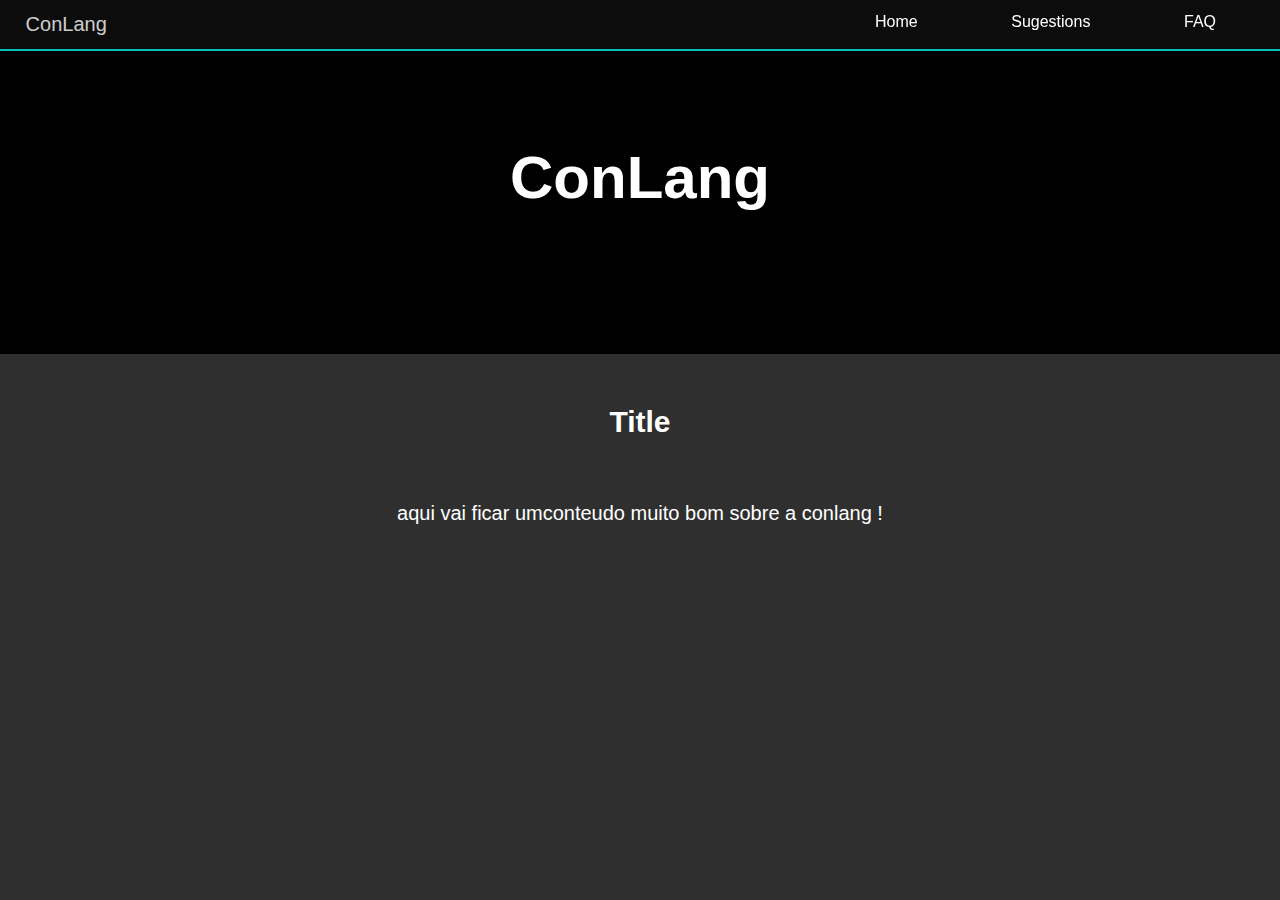
==== index.html @ e449cfe7 "files added via upload jjj" ====
<html lang='pt-br'>
    <meta charset-'UTF-8'>
        
    <head>
         <title>ConLang</title>
         <link rel="stylesheet" type="text/css" href="css/indexStyle.css">
         <link rel="stylesheet" type="text/css" href="css/responsivo.css">
        <meta name="viewport" content="width=device-width", initial-scale="1.0"> 

    </head>

    <body>
        <div class="menu">
            <header>

                <div class="logo">
                    <a href="about"> ConLang </a>
                </div>

                <nav>
                    <a href="index.html"> Home</a>
                    <a href="sugestions.html"> Sugestions</a>
                    <a href="faq.html"> FAQ</a>
                </nav>
            </header>
        </div>

        <div class="banner">
                <h1> ConLang </h1>
        </div>

        <div class="content">
            <h2> Title</h2>
            <p> aqui vai ficar umconteudo muito bom sobre a conlang !</p>
        </div>
    </body>

</html>
---- css/indexStyle.css ----
html{
    background-color: #2f2f2f;
}
body{
    margin: 0;
    padding: 0;
}

/*barra de navegação*/
.logo{
    width: 100%;
    position: fixed;
    padding: 1%;
    background-color: #0f0f0f;
    opacity: 80%;
    border-bottom: 2px solid #00f0f0;
}

/*logo no canto esquerdo*/
.logo a{
    font-size: 20px;
    font-family: 'Gill Sans', 'Gill Sans MT', Calibri, 'Trebuchet MS', sans-serif;
    color: white;
    text-decoration: none;
    margin-right: 5%;
    padding: 1%;
}
/* links na barra de navegação*/
.menu nav{
    width: 100%;
    position: fixed;
    text-align: right;
    padding: 1%;
}
.menu nav a{
    font-family: 'Gill Sans', 'Gill Sans MT', Calibri, 'Trebuchet MS', sans-serif;
    color: white;
    text-decoration: none;
    margin-right: 5%;
    padding: 1%;
}
.menu nav a:hover{
    text-decoration: underline;
    color: #00f0f0;
}

/*banner do topo*/
.banner{
    background-color: black;
    padding: 8%;

}
.banner h1{
    text-align: center;
    color: white;
    font-family: 'Gill Sans', 'Gill Sans MT', Calibri, 'Trebuchet MS', sans-serif;
    font-size: 60px;
}

/*conteudo, ttulo e paragrafo*/
.content{
    width: auto;
}
.content h2{
    text-align: center;
    font-size: 30px;
    font-family: 'Gill Sans', 'Gill Sans MT', Calibri, 'Trebuchet MS', sans-serif;
    color: white;
    padding: 2%
}
.content p{
    text-align: center;
    font-size: 20px;
    font-family: 'Gill Sans', 'Gill Sans MT', Calibri, 'Trebuchet MS', sans-serif;
    color: white;
    padding: 1%
}
---- css/responsivo.css ----
/*responsividade________________________________________________________________________*/

@media (max-width: 1024px ){
    body{
        margin: 0;
        padding: 0;
    }

    /*nome no canto*/
    .logo{
        padding: 3%;
    }
    .logo a{
        font-size: 30px;
    }

/*espessura da barra de navegação*/
    .menu nav{
        padding: 3%;
    }
    .menu nav a{
        font-size: 30px;
    }

/*tamanho do banner*/
    .banner{
        height: 30%;
    }
    .banner h1{
        font-size: 100px;
        margin-top: 18%;
    }

/*conteudo, titulo e paragrafo*/
    .content h2{
        font-size: 60px;
        padding:0%;
    }
    .content p{
        font-size: 40px;
        padding: 0px;
    }
}

/*___________________________________________________________________________________________*/

@media (max-width: 768px ){
    body{
        margin: 0;
        padding: 0;
    }

    /*nome no canto*/
    .logo{
        padding: 2%;
    }

/*espessura da barra de navegação*/
    .menu nav{
        padding: 2%;
    }
/*tamanho do banner*/
    .banner{
        height: 30%;
    }
    .banner h1{
        font-size: 100px;
        margin-top: 18%;
    }

/*conteudo, titulo e paragrafo*/
    .content h2{
        font-size: 50px;
    }
    .content p{
        font-size: 30px;
        padding: 0px;
    }
}

/*___________________________________________________________________________________________*/

@media (max-width: 360px){
    body{
        margin: 0;
        padding: 0;
    }

/*nome no canto*/
    .logo{
        padding: 2%;
    }
    .logo a{
        font-size: 15px;
    }

/*barra de navegação, espessua e links*/
    .menu nav{
        padding: 2%;
    }
    .menu nav a{
        text-align: center;
        font-size:15px;
    }

/*tamanho do banner*/
    .banner{
        height: 30%;
    }
    .banner h1{
        font-size: 35px;
        margin-top: 25%;
    }


    .content h2{
        font-size: 20px;
    }
    .content p{
        font-size: 15px;
        padding: 0px;
    }
}
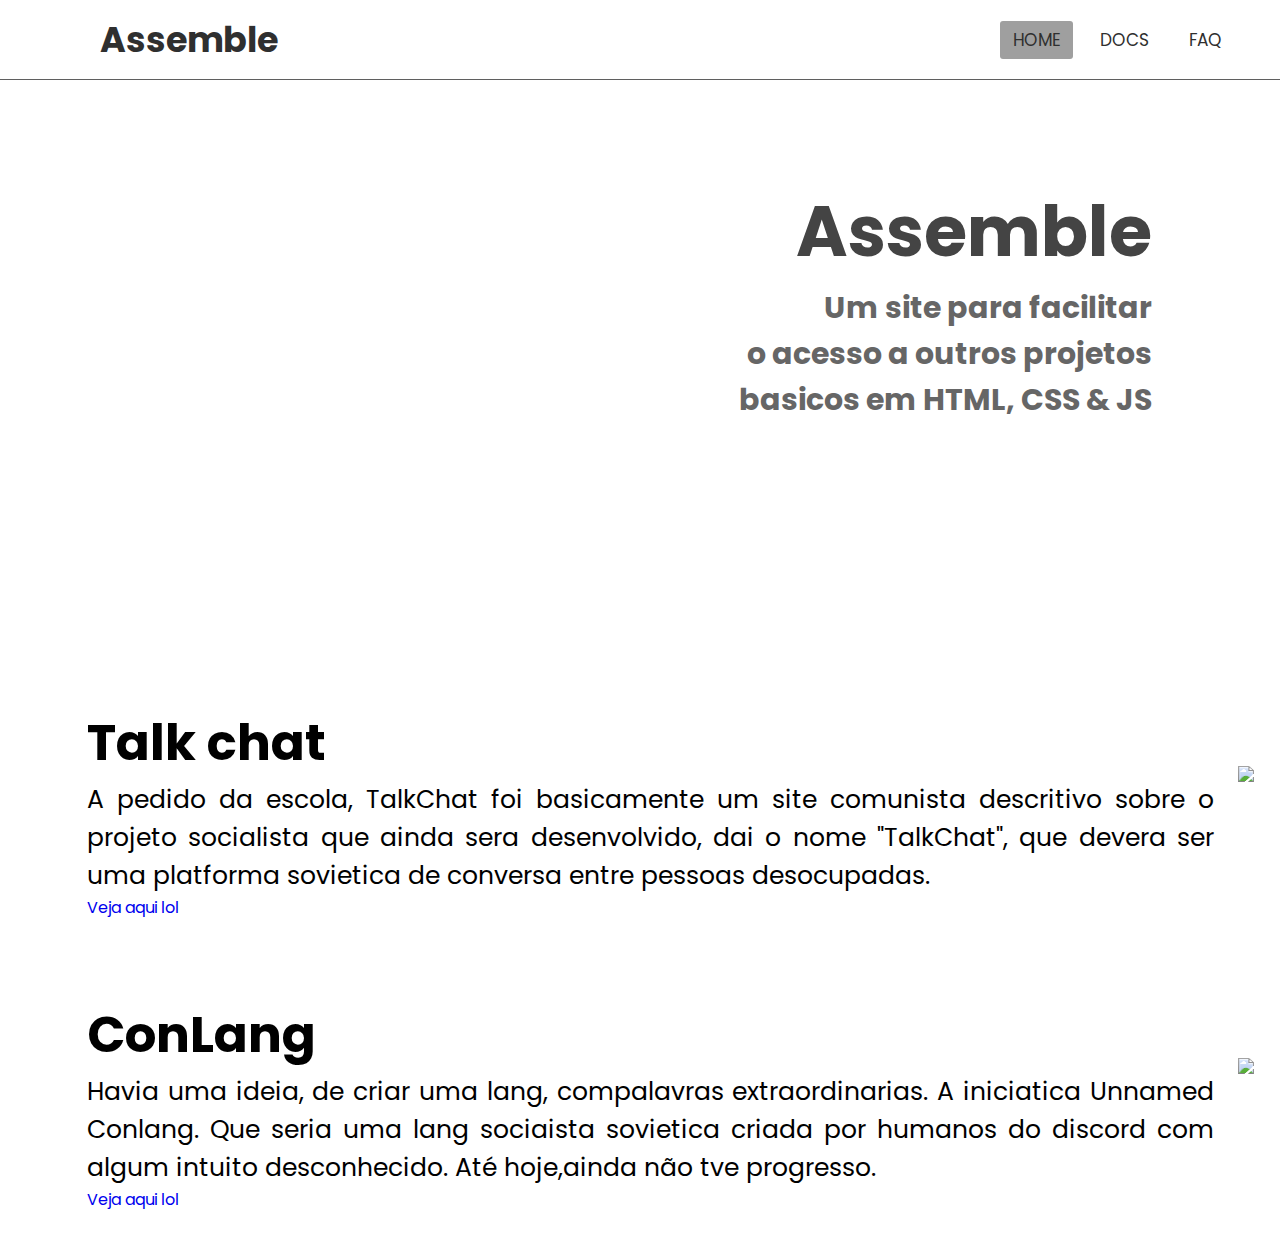
==== commit 7e589c6e: "Add files via upload" ====
--- a/index.html
+++ b/index.html
@@ -1,38 +1,74 @@
-<html lang='pt-br'>
-    <meta charset-'UTF-8'>
-        
+<html>
     <head>
-         <title>ConLang</title>
-         <link rel="stylesheet" type="text/css" href="css/indexStyle.css">
-         <link rel="stylesheet" type="text/css" href="css/responsivo.css">
-        <meta name="viewport" content="width=device-width", initial-scale="1.0"> 
+        <title>Assemble - Home</title>
+        <link rel="stylesheet" href="css/indexStyle.css" media="all">
+        <link rel="stylesheet" href="css/indexResp.css">
 
+        <meta name="viewport" content="width=device-width", initial-scale=1.0>
+
+        <link rel="preconnect" href="https://fonts.gstatic.com">
+        <link href="https://fonts.googleapis.com/css2?family=Poppins:wght@200;300&display=swap" rel="stylesheet">
+
+        <link rel="preconnect" href="https://fonts.gstatic.com">
+        <link href="https://fonts.googleapis.com/css2?family=Poppins:wght@300&display=swap" rel="stylesheet">
+
+        <script src="https://kit.fontawesome.com/a076d05399.js"></script>
     </head>
 
     <body>
-        <div class="menu">
-            <header>
 
-                <div class="logo">
-                    <a href="about"> ConLang </a>
+        <nav>
+
+            <input type="checkbox" id="check">
+                <label for="check" class="checkbtn">
+                    <i class="fas fa-bars"></i>
+                </label>
+
+            <label class="logo">Assemble</label>
+            <ul>
+                <li><a class="active" href="index.html">Home</a></li>
+                <li><a href="docsPage.html">Docs</a></li>
+                <li><a href="faqPage.html">Faq</a></li>
+            </ul>
+        </nav>
+
+        <div class="banner">
+            <h1>Assemble</h1>
+            <h2>Um site para facilitar<br>o acesso a outros projetos<br>basicos em HTML, CSS & JS</h2>
+        </div>
+
+        <section class="talkchat">
+
+            <div class="content">
+
+                <div class="text">
+                    <h1>Talk chat</h1>
+                    <p>A pedido da escola, TalkChat foi basicamente um site comunista descritivo sobre o projeto socialista que ainda sera desenvolvido, dai o nome "TalkChat", que devera ser uma platforma sovietica de conversa entre pessoas desocupadas.</p>
+                    <a href="https://viniciusboldan.github.io/TalkChat/index.html">Veja aqui lol</a>
                 </div>
 
-                <nav>
-                    <a href="index.html"> Home</a>
-                    <a href="sugestions.html"> Sugestions</a>
-                    <a href="faq.html"> FAQ</a>
-                </nav>
-            </header>
-        </div>
+                <div class="image">
+                    <img src="img/sovietFlag.jpeg">
+                </div>
 
-        <div class="banner">
-                <h1> ConLang </h1>
-        </div>
+            </div>
+        </section>
 
-        <div class="content">
-            <h2> Title</h2>
-            <p> aqui vai ficar umconteudo muito bom sobre a conlang !</p>
-        </div>
+        <section class="conlang">
+            <div class="content">
+
+                <div class="text">
+                    <h1>ConLang</h1>
+                    <p>Havia uma ideia, de criar uma lang, compalavras extraordinarias. A iniciatica Unnamed Conlang. Que seria uma lang sociaista sovietica criada por humanos do discord com algum intuito desconhecido. Até hoje,ainda não tve progresso.</p>
+                    <a href="https://viniciusboldan.github.io/unnamed-conlang/">Veja aqui lol</a>
+                </div>
+
+                <div class="image">
+                    <img src="img/sovietFlag.jpeg">
+                </div>
+
+            </div>
+        </section>
+
     </body>
-
 </html>--- a/css/indexStyle.css
+++ b/css/indexStyle.css
@@ -1,77 +1,148 @@
-html{
-    background-color: #2f2f2f;
-}
-body{
+*{
+    padding: 0;
     margin: 0;
-    padding: 0;
+    text-decoration: none;
+    list-style: none;
+    box-sizing: border-box;
 }
 
-/*barra de navegação*/
-.logo{
+html{
+    background-image: url("../img/office4.jpg");
+    background-repeat: no-repeat;
+    width: 100%;
+    height: 100%;
+    background-size: cover;
+}
+
+body{
+   font-family: 'Poppins', sans-serif;
+}
+
+/*Area do menu*/
+nav{
+    background-color: white;
+    border-bottom: 1px solid #5f5f5f;
+    top: 0px;
+    height: 80px;
     width: 100%;
     position: fixed;
-    padding: 1%;
-    background-color: #0f0f0f;
-    opacity: 80%;
-    border-bottom: 2px solid #00f0f0;
+    z-index: 12;
 }
 
-/*logo no canto esquerdo*/
-.logo a{
-    font-size: 20px;
-    font-family: 'Gill Sans', 'Gill Sans MT', Calibri, 'Trebuchet MS', sans-serif;
-    color: white;
-    text-decoration: none;
-    margin-right: 5%;
-    padding: 1%;
-}
-/* links na barra de navegação*/
-.menu nav{
-    width: 100%;
-    position: fixed;
-    text-align: right;
-    padding: 1%;
-}
-.menu nav a{
-    font-family: 'Gill Sans', 'Gill Sans MT', Calibri, 'Trebuchet MS', sans-serif;
-    color: white;
-    text-decoration: none;
-    margin-right: 5%;
-    padding: 1%;
-}
-.menu nav a:hover{
-    text-decoration: underline;
-    color: #00f0f0;
+label.logo{
+    color: #2f2f2f;
+    font-size: 35px;
+    line-height: 80px;
+    padding: 0 100px;
+    font-weight: bold;
 }
 
-/*banner do topo*/
+nav ul{
+    float: right;
+    margin-right: 40px;
+}
+
+nav ul li{
+    display: inline-block;
+    line-height: 80px;
+    margin: 0 5px;
+}
+
+nav ul li a{
+    color: #2f2f2f;
+    font-size: 17px;
+    padding: 7px 13px;
+    border-radius: 3px;
+    text-transform: uppercase;
+}
+
+a.active,a:hover{
+    background: #9f9f9f;
+    transition: 0.5s;
+}
+
+.checkbtn{
+    font-size: 40px;
+    color: #2f2f2f;
+    float: right;
+    margin-top: 22px;
+    margin-right: 40px;
+    cursor: pointer;
+    display: none;
+}
+
+#check{
+    display: none;
+}
+
+/*area do banner*/
 .banner{
-    background-color: black;
-    padding: 8%;
+    text-align: right;
+    margin-top: 14%;
+    margin-right: 10%;
+}
+.banner h1{
+    color: #444;
+    font-size: 70px;
+}
+
+.banner h2{
+    color: #666;
+    font-size: 30px;
 
 }
-.banner h1{
-    text-align: center;
-    color: white;
-    font-family: 'Gill Sans', 'Gill Sans MT', Calibri, 'Trebuchet MS', sans-serif;
-    font-size: 60px;
+
+/*seção do talk chat*/
+.talkchat{
+    background: white;
+    width: 100%;
+    margin-top: 20%;
 }
 
-/*conteudo, ttulo e paragrafo*/
-.content{
-    width: auto;
+.talkchat .content{
+    display: inline-flex;
+    margin: 2%;
 }
-.content h2{
-    text-align: center;
-    font-size: 30px;
-    font-family: 'Gill Sans', 'Gill Sans MT', Calibri, 'Trebuchet MS', sans-serif;
-    color: white;
-    padding: 2%
+
+.talkchat .text{
+    text-align: justify;
+    margin-left: 5%;
+    margin-right: 2%;
 }
-.content p{
-    text-align: center;
-    font-size: 20px;
-    font-family: 'Gill Sans', 'Gill Sans MT', Calibri, 'Trebuchet MS', sans-serif;
-    color: white;
-    padding: 1%
+.talkchat .text h1{
+    font-size: 50px;
+}
+.talkchat .text p{
+    font-size: 25px;
+}
+.talkchat .image{
+    margin-top: 5%;
+}
+
+
+/*secção da conlang*/
+.conlang{
+    background: white;
+    width: 100%;
+    margin-top: 2%;
+}
+
+.conlang .content{
+    display: inline-flex;
+    margin: 2%;
+}
+
+.conlang .text{
+    text-align: justify;
+    margin-left: 5%;
+    margin-right: 2%;
+}
+.conlang .text h1{
+    font-size: 50px;
+}
+.conlang .text p{
+    font-size: 25px;
+}
+.conlang .image{
+    margin-top: 5%;
 }--- a/css/indexResp.css
+++ b/css/indexResp.css
@@ -0,0 +1,105 @@
+@media (max-width: 952px){
+
+/* area do menu*/
+
+    label.logo{
+        line-height:100px;
+        font-size: 30px;
+        padding: 12px;
+    }
+
+    nav ul li a{
+        font-size: 16px;
+    }
+
+}
+
+@media (max-width: 858px){
+
+    html{
+        background-image: url("../img/office4.jpg");
+        background-repeat: no-repeat;
+        width: 720px;
+        background-size: cover;
+    }
+
+    .checkbtn{
+        display: block;
+    }
+
+    nav{
+        height: 100px;
+    }
+
+    ul{
+        position: fixed;
+        width: 100%;
+        height: 100vh;
+        background: #2c3e50;
+        top: 48px;
+        left: 100%;
+        text-align: center;
+        transition: all 1s;
+    }
+
+    nav ul li{
+        display: block;
+        margin: 50px 0;
+        line-height: 30px;
+    }
+
+    nav ul li a{
+        font-size: 20px;
+    }
+
+    a:hover,a.active{
+        background: none;
+        color: #0082e6;
+    }
+
+    .checkbtn{
+        margin-top: 25px;
+    }
+
+    #check:checked ~ ul{
+        left: 0;
+    }
+
+
+/*area do banner*/
+    .banner{
+        margin-top: 250px;
+    }
+    .banner h1{
+        font-size: 50px;
+    }
+    .banner h2{
+        font-size: 20px;
+    }
+
+
+    /*seção do talk chat*/
+    .talkchat .content{
+        display: block;
+        margin: 0%;
+    }
+    .talkchat .text{
+        margin-top:5%;
+    }
+    .talkchat .image img{
+        width: 100%;
+    }
+
+    /*seção da conlang*/
+    .conlang .content{
+        display: block;
+        margin: 0%;
+    }
+    .conlang .text{
+        margin-top:5%;
+    }
+    .conlang .image img{
+        width: 100%;
+    }
+
+}